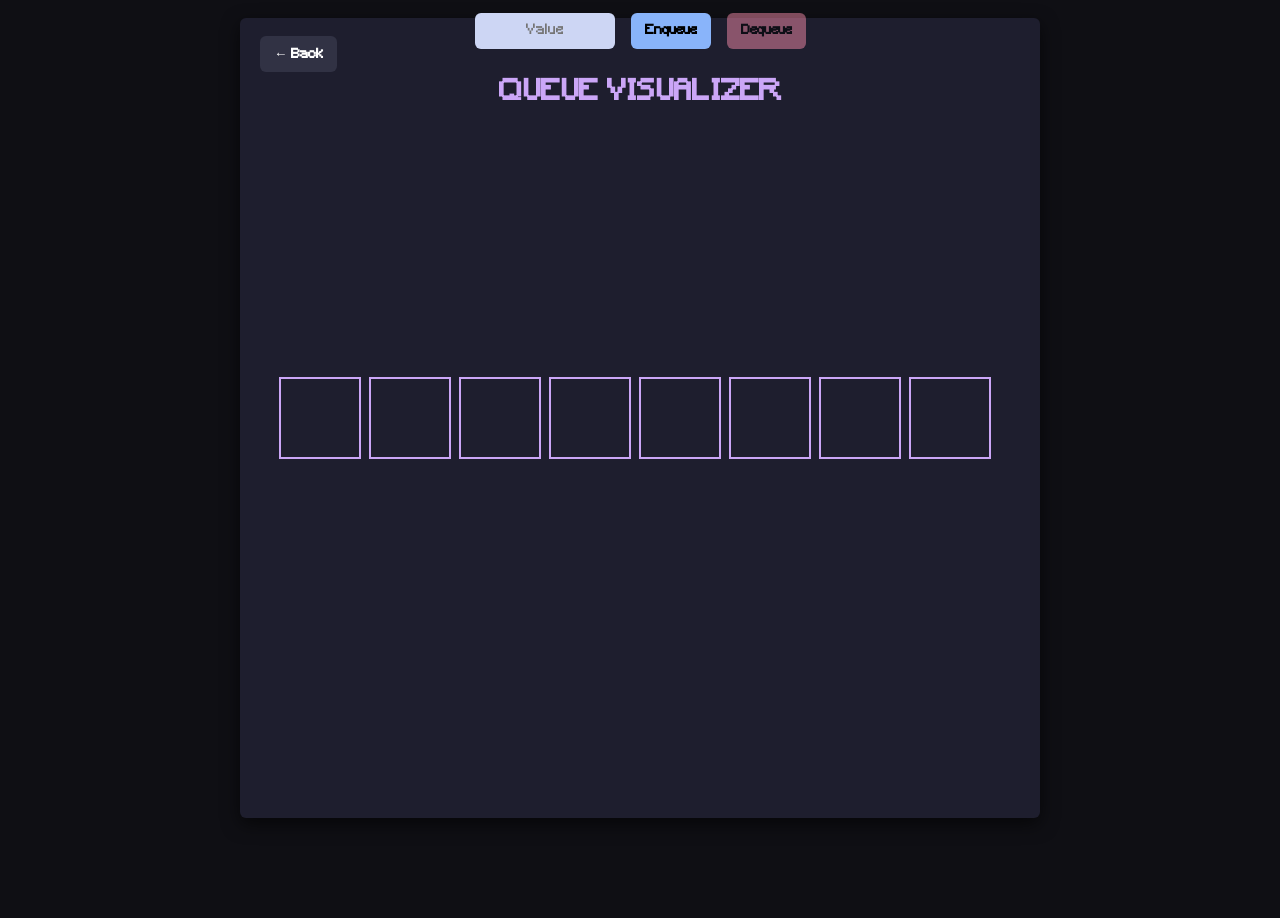
==== screens/queue.html @ 094cd95d "Upload data structure project game" ====
<!DOCTYPE html>
<html lang="en">
<head>
  <meta charset="utf-8" />
  <meta name="viewport" content="width=device-width,initial-scale=1" />
  <title>Queue Game</title>

  <!-- CSS -->
  <link rel="stylesheet" href="../styles/queue.css" />

  <!-- Font preload -->
  <link rel="preload" href="../assets/fonts/Minecraft.ttf" as="font" type="font/ttf" crossorigin="anonymous">
</head>
<body>
  <div id="app">
    <canvas id="gameCanvas" width="800" height="800"></canvas>

    <div id="ui">
      <button id="backBtn" class="btn back">← Back</button>
      <h1 id="title">QUEUE VISUALIZER</h1>
      <div id="controls">
        <input id="valueInput" type="text" placeholder="Value" />
        <button id="enqueueBtn" class="btn enqueue">Enqueue</button>
        <button id="dequeueBtn" class="btn dequeue" disabled>Dequeue</button>
      </div>
    </div>
  </div>

  <!-- Sounds -->
  <audio id="pushSound" src="../sfx/push_button.mp3" preload="auto"></audio>
  <audio id="menuSound" src="../sfx/menu_button.mp3" preload="auto"></audio>

  <!-- JavaScript -->
  <script src="../data_structure/queue.js"></script>
  
</body>
</html>
---- styles/queue.css ----
@font-face {
  font-family: "Minecraft";
  src: url("../fonts/Minecraft.ttf") format("truetype");
}

* { box-sizing: border-box; }
html,body { 
  height:100%; 
  margin:0; 
  background:#0f0f14; 
  font-family: "Minecraft", monospace; 
}

#app { 
  width:100%; 
  max-width:900px; 
  margin:18px auto; 
  position:relative; 
}

canvas {
  display:block;
  margin:0 auto;
  background: #1e1e2e;
  border-radius: 6px;
  box-shadow: 0 6px 18px rgba(0,0,0,0.6);
}

/* UI overlay positioned above canvas */
#ui { 
  position: absolute; 
  left: 50%; 
  top: 0; 
  transform: translateX(-50%); 
  width: 800px; 
  pointer-events: none; 
}

#backBtn {
  position: absolute;
  left: 20px;
  top: 18px;
  pointer-events: auto;
}

#title {
  text-align:center;
  color:#cba6f7;
  font-size:28px;
  font-weight:700;
  margin: 60px 0 0 0;
  pointer-events: none;
}

#controls {
  position: absolute;
  left: 0;
  right: 0;
  bottom: 60px;
  display:flex;
  justify-content:center;
  gap:16px;
  pointer-events: auto;
}

input#valueInput {
  width:140px;
  height:36px;
  padding:6px 10px;
  font-family:"Minecraft";
  font-size:14px;
  border-radius:6px;
  border: none;
  outline:none;
  background:#cdd6f4;
  color:#000;
  text-align:center;
}

.btn {
  height:36px;
  padding:6px 14px;
  font-family:"Minecraft";
  font-weight:700;
  border-radius:6px;
  border:none;
  cursor:pointer;
}

.btn:disabled { opacity:0.5; cursor: not-allowed; }

.back {
  background:#313244;
  color:#fff;
  position: absolute;
  left: 8px;
  top: 24px;
}

.enqueue {
  background:#89b4fa;
  color:#000;
}

.dequeue {
  background:#f38ba8;
  color:#000;
}
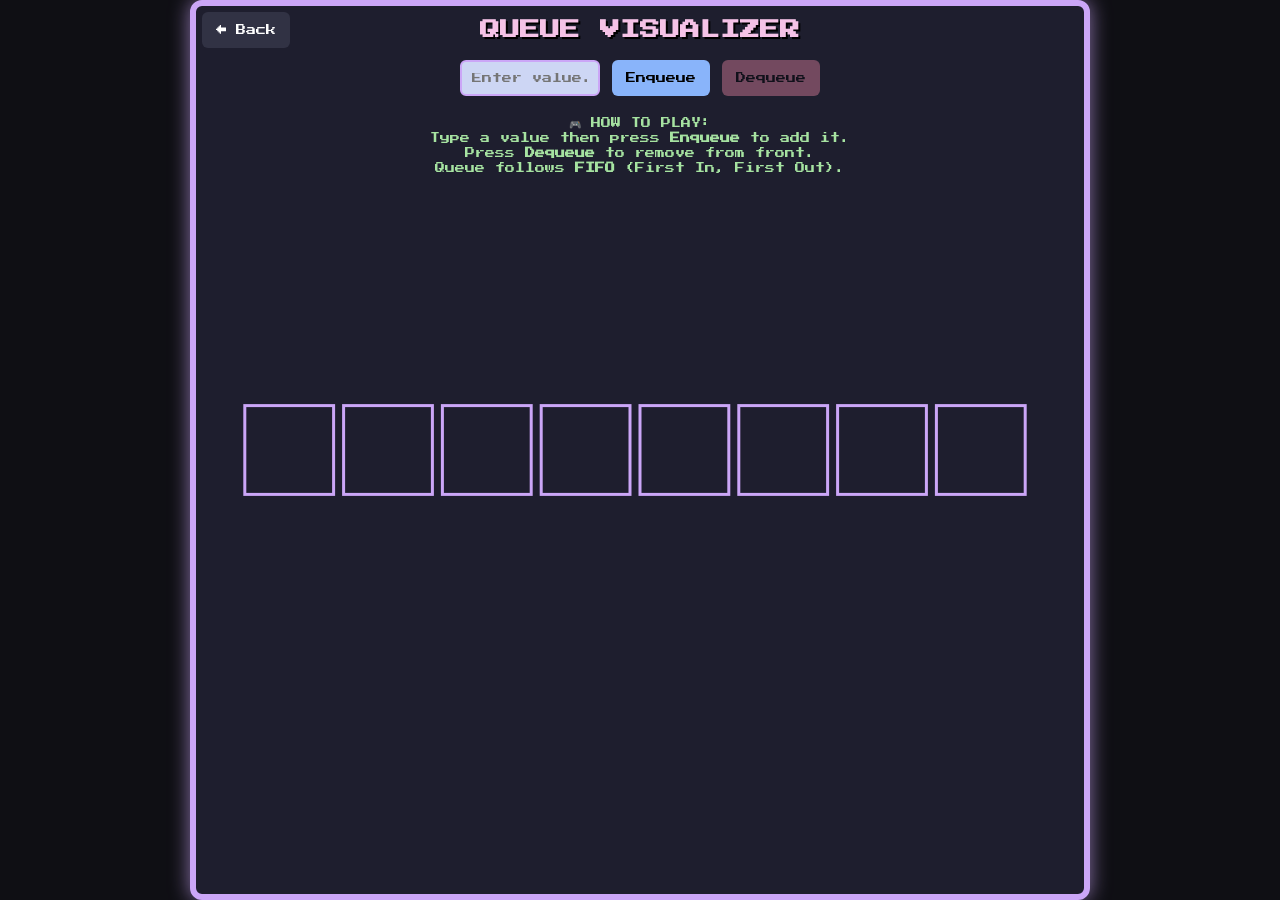
==== commit d2d3e907: "Updated main.html/css/js and queue.html/css/js" ====
--- a/screens/queue.html
+++ b/screens/queue.html
@@ -3,25 +3,30 @@
 <head>
   <meta charset="utf-8" />
   <meta name="viewport" content="width=device-width,initial-scale=1" />
-  <title>Queue Game</title>
-
-  <!-- CSS -->
+  <title>Queue Visualizer</title>
   <link rel="stylesheet" href="../styles/queue.css" />
-
-  <!-- Font preload -->
-  <link rel="preload" href="../assets/fonts/Minecraft.ttf" as="font" type="font/ttf" crossorigin="anonymous">
 </head>
 <body>
   <div id="app">
-    <canvas id="gameCanvas" width="800" height="800"></canvas>
+    <canvas id="gameCanvas"></canvas>
 
     <div id="ui">
       <button id="backBtn" class="btn back">← Back</button>
       <h1 id="title">QUEUE VISUALIZER</h1>
+
       <div id="controls">
-        <input id="valueInput" type="text" placeholder="Value" />
+        <input id="valueInput" type="text" placeholder="Enter value..." />
         <button id="enqueueBtn" class="btn enqueue">Enqueue</button>
         <button id="dequeueBtn" class="btn dequeue" disabled>Dequeue</button>
+      </div>
+
+      <div id="instructions">
+        <p>
+          🎮 HOW TO PLAY:<br>
+          Type a value then press <b>Enqueue</b> to add it.<br>
+          Press <b>Dequeue</b> to remove from front.<br>
+          Queue follows <b>FIFO</b> (First In, First Out).
+        </p>
       </div>
     </div>
   </div>
@@ -32,6 +37,5 @@
 
   <!-- JavaScript -->
   <script src="../data_structure/queue.js"></script>
-  
 </body>
 </html>
--- a/styles/queue.css
+++ b/styles/queue.css
@@ -1,108 +1,130 @@
-@font-face {
-  font-family: "Minecraft";
-  src: url("../fonts/Minecraft.ttf") format("truetype");
+@import url('https://fonts.googleapis.com/css2?family=Press+Start+2P&display=swap');
+
+* { box-sizing: border-box; }
+html, body {
+  height: 100%;
+  margin: 0;
+  background: #0f0f14;
+  font-family: "Press Start 2P", monospace;
+  color: white;
+  overflow: hidden;
 }
 
-* { box-sizing: border-box; }
-html,body { 
-  height:100%; 
-  margin:0; 
-  background:#0f0f14; 
-  font-family: "Minecraft", monospace; 
-}
-
-#app { 
-  width:100%; 
-  max-width:900px; 
-  margin:18px auto; 
-  position:relative; 
+#app {
+  width: 100%;
+  height: 100%;
+  display: flex;
+  justify-content: center;
+  align-items: center;
+  position: relative;
 }
 
 canvas {
-  display:block;
-  margin:0 auto;
+  display: block;
+  width: 95%;
+  max-width: 900px;
+  height: auto;
+  aspect-ratio: 1/1;
   background: #1e1e2e;
-  border-radius: 6px;
-  box-shadow: 0 6px 18px rgba(0,0,0,0.6);
+  border: 6px solid #cba6f7;
+  border-radius: 12px;
+  image-rendering: pixelated;
+  box-shadow: 0 0 20px #cba6f7aa;
 }
 
-/* UI overlay positioned above canvas */
-#ui { 
-  position: absolute; 
-  left: 50%; 
-  top: 0; 
-  transform: translateX(-50%); 
-  width: 800px; 
-  pointer-events: none; 
+/* UI overlay */
+#ui {
+  position: absolute;
+  top: 0;
+  left: 50%;
+  transform: translateX(-50%);
+  width: 95%;
+  max-width: 900px;
+  text-align: center;
+  pointer-events: none;
 }
 
 #backBtn {
   position: absolute;
-  left: 20px;
-  top: 18px;
+  left: 12px;
+  top: 12px;
   pointer-events: auto;
 }
 
 #title {
-  text-align:center;
-  color:#cba6f7;
-  font-size:28px;
-  font-weight:700;
-  margin: 60px 0 0 0;
+  text-align: center;
+  color: #f5c2e7;
+  font-size: 20px;
+  margin: 20px 0 0 0;
   pointer-events: none;
+  text-shadow: 2px 2px #000;
 }
 
 #controls {
-  position: absolute;
-  left: 0;
-  right: 0;
-  bottom: 60px;
-  display:flex;
-  justify-content:center;
-  gap:16px;
+  margin-top: 20px;
+  display: flex;
+  justify-content: center;
+  gap: 12px;
   pointer-events: auto;
+  flex-wrap: wrap;
 }
 
 input#valueInput {
-  width:140px;
-  height:36px;
-  padding:6px 10px;
-  font-family:"Minecraft";
-  font-size:14px;
-  border-radius:6px;
-  border: none;
-  outline:none;
-  background:#cdd6f4;
-  color:#000;
-  text-align:center;
+  width: 140px;
+  height: 36px;
+  padding: 6px 10px;
+  font-family: "Press Start 2P", monospace;
+  font-size: 10px;
+  border-radius: 6px;
+  border: 2px solid #cba6f7;
+  outline: none;
+  background: #cdd6f4;
+  color: #000;
+  text-align: center;
 }
 
 .btn {
-  height:36px;
-  padding:6px 14px;
-  font-family:"Minecraft";
-  font-weight:700;
-  border-radius:6px;
-  border:none;
-  cursor:pointer;
+  height: 36px;
+  padding: 6px 14px;
+  font-family: "Press Start 2P", monospace;
+  font-size: 10px;
+  border-radius: 6px;
+  border: none;
+  cursor: pointer;
+  transition: transform 0.15s ease-in-out;
 }
 
-.btn:disabled { opacity:0.5; cursor: not-allowed; }
+.btn:hover { transform: scale(1.1); }
+
+.btn:disabled { opacity: 0.4; cursor: not-allowed; }
 
 .back {
-  background:#313244;
-  color:#fff;
-  position: absolute;
-  left: 8px;
-  top: 24px;
+  background: #313244;
+  color: #fff;
 }
 
 .enqueue {
-  background:#89b4fa;
-  color:#000;
+  background: #89b4fa;
+  color: #000;
 }
 
 .dequeue {
-  background:#f38ba8;
-  color:#000;
+  background: #f38ba8;
+  color: #000;
 }
+
+#instructions {
+  margin-top: 20px;
+  font-size: 10px;
+  color: #a6e3a1;
+  pointer-events: none;
+  line-height: 1.5;
+}
+
+/* 📱 Responsive */
+@media (max-width: 768px) {
+  #title { font-size: 16px; }
+  input#valueInput { width: 100px; font-size: 8px; }
+  .btn { font-size: 8px; padding: 4px 8px; }
+  #instructions { font-size: 8px; }
+}
